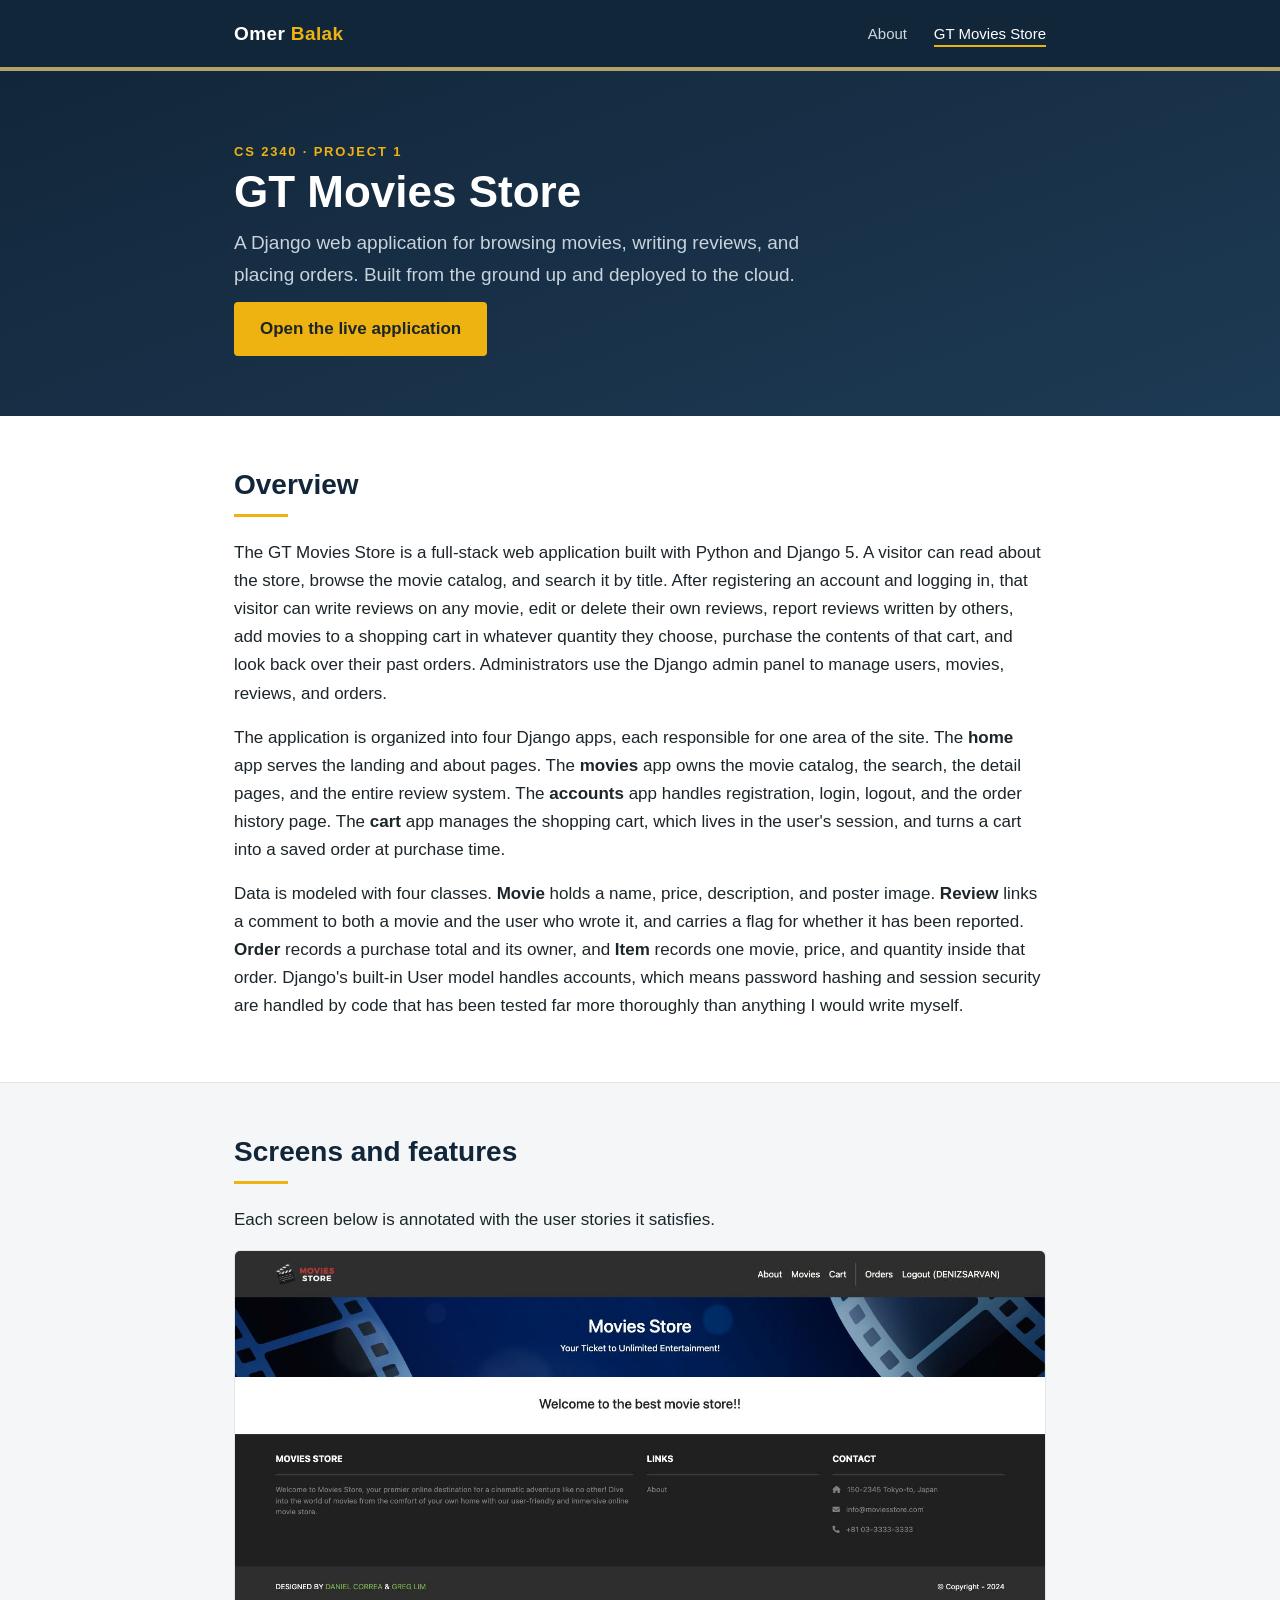
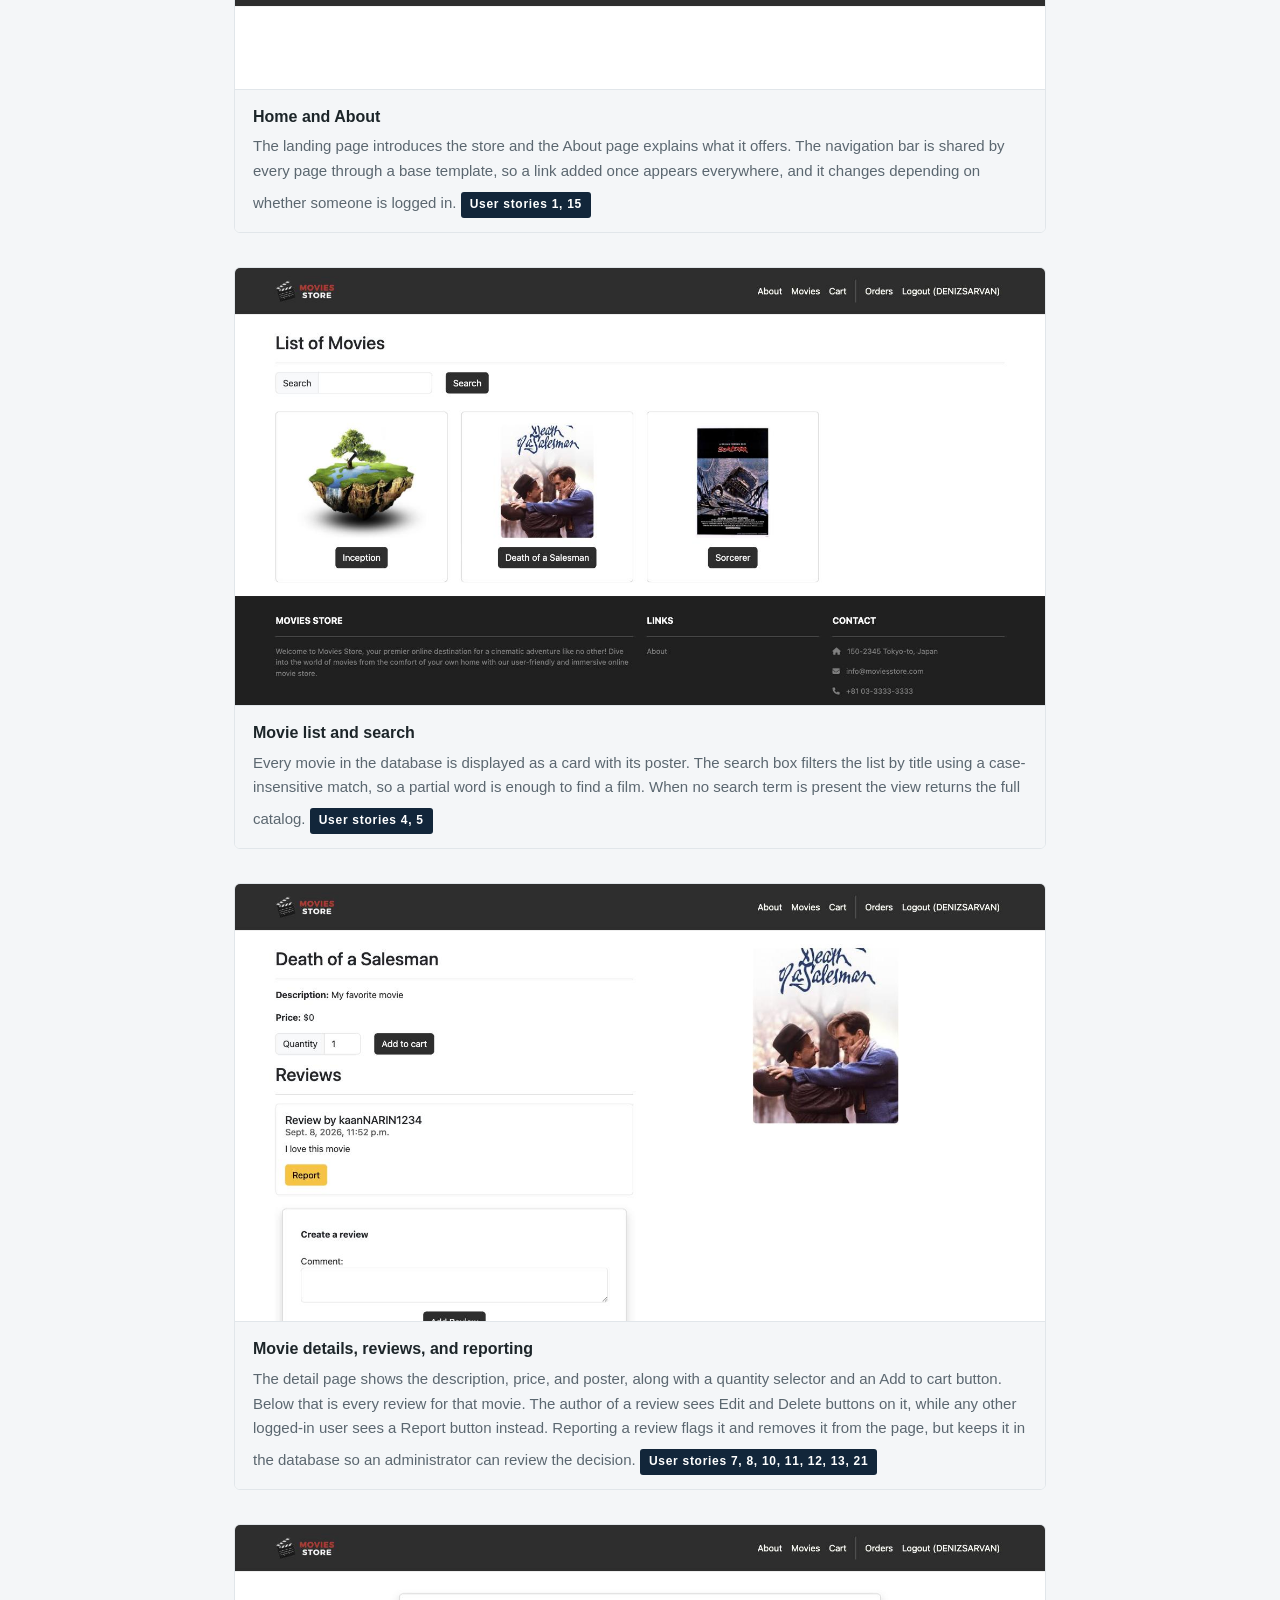
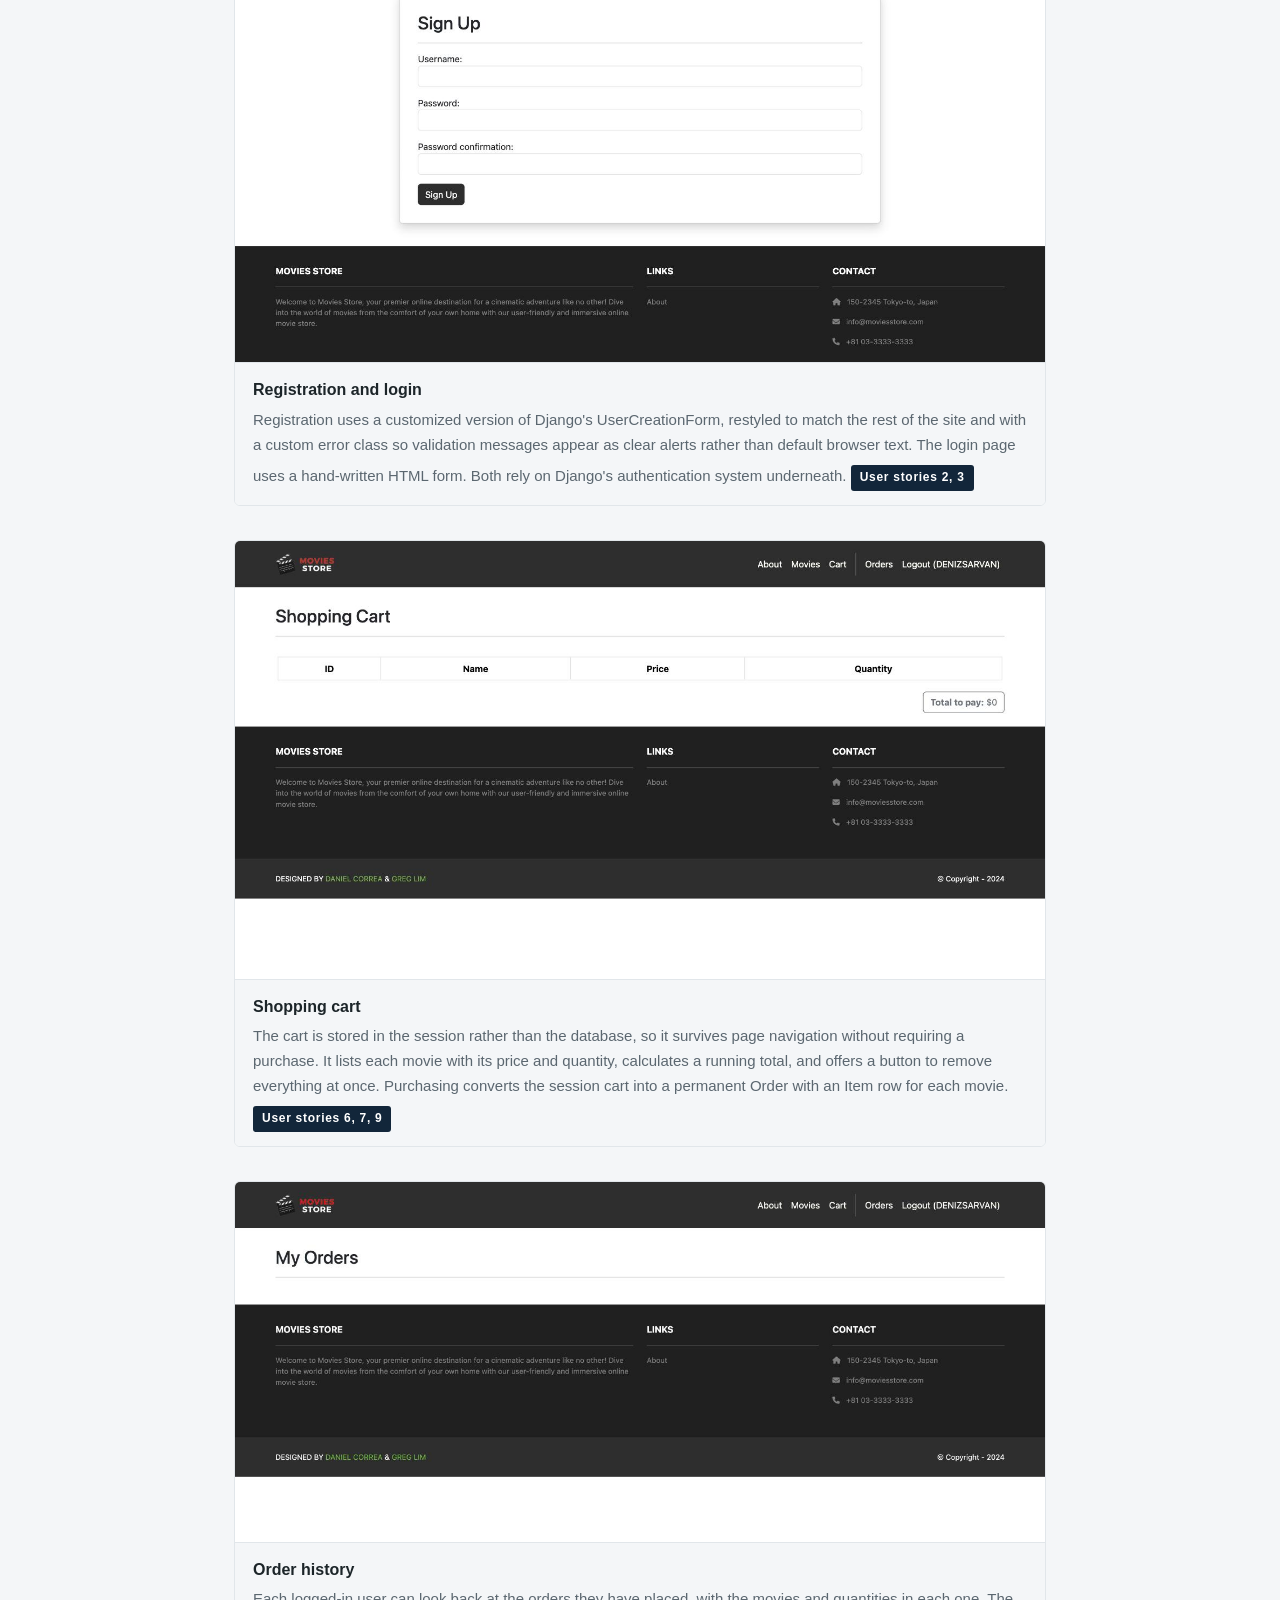
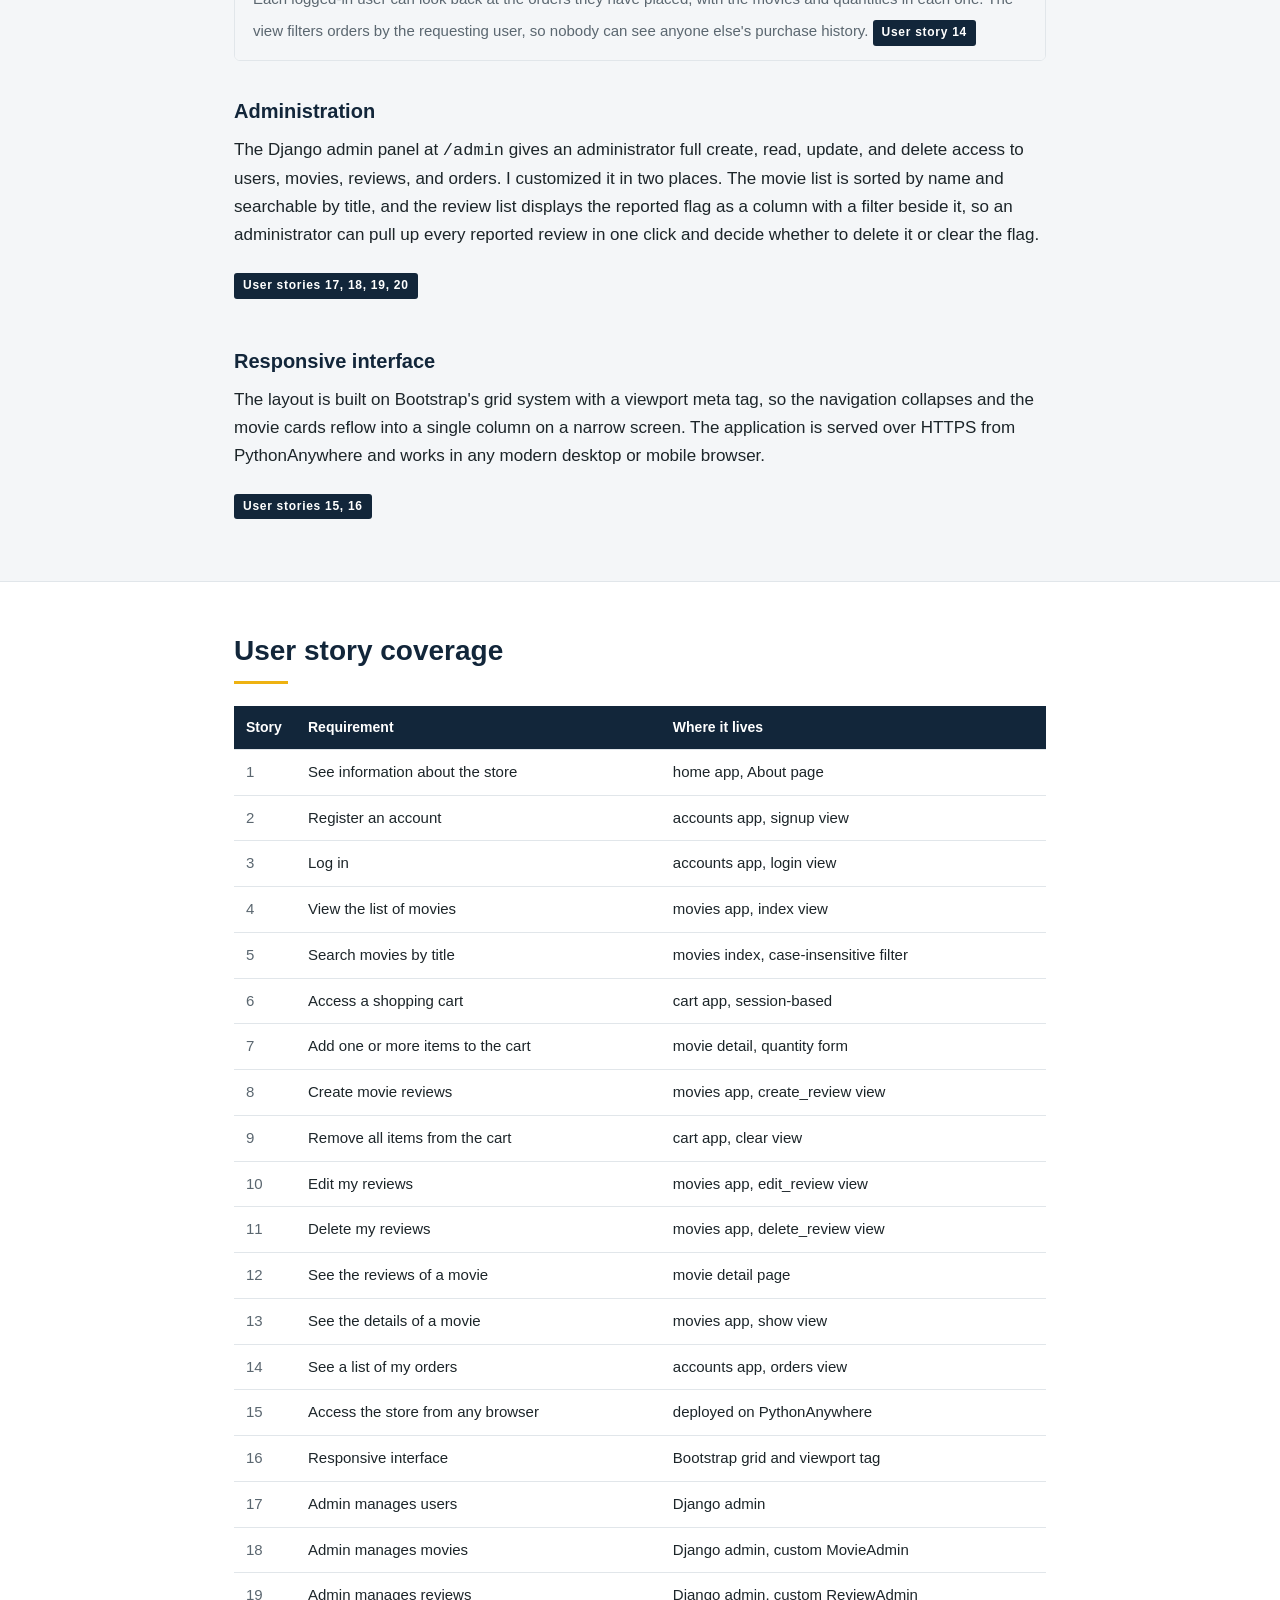
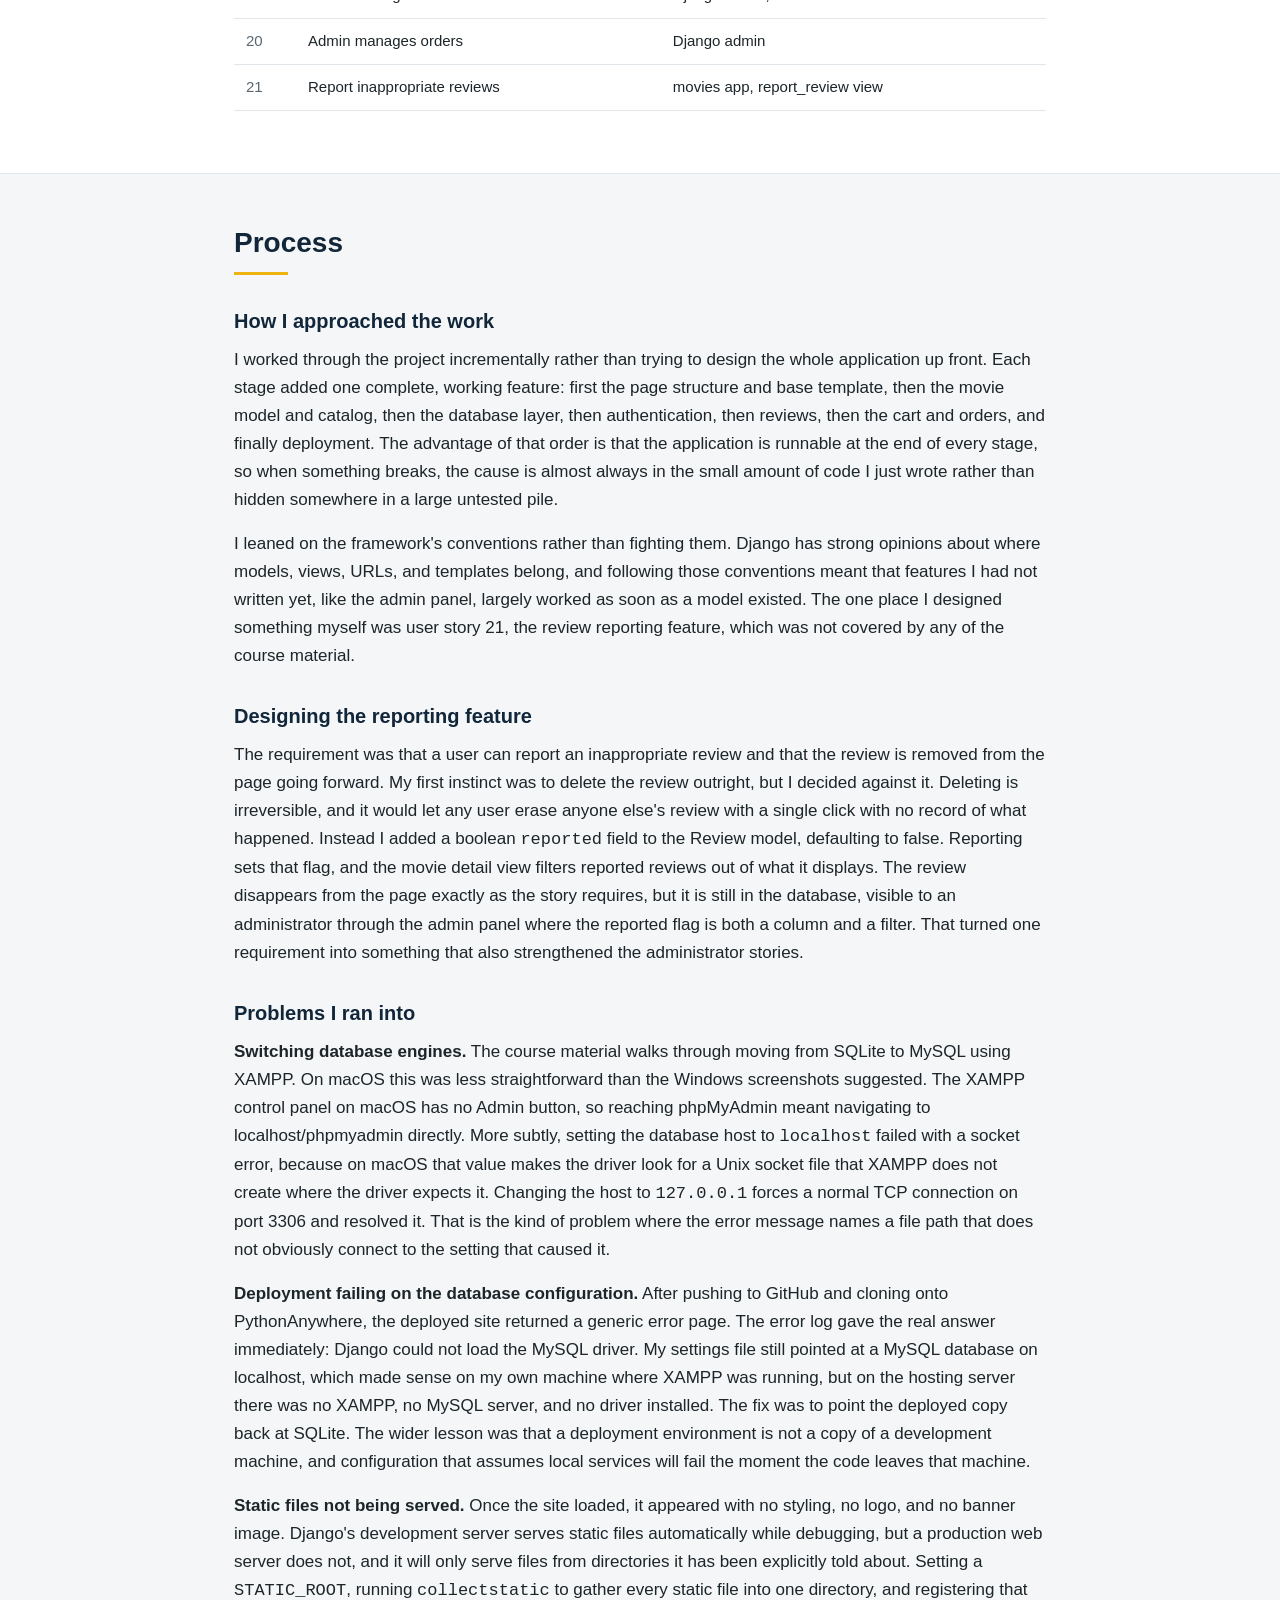
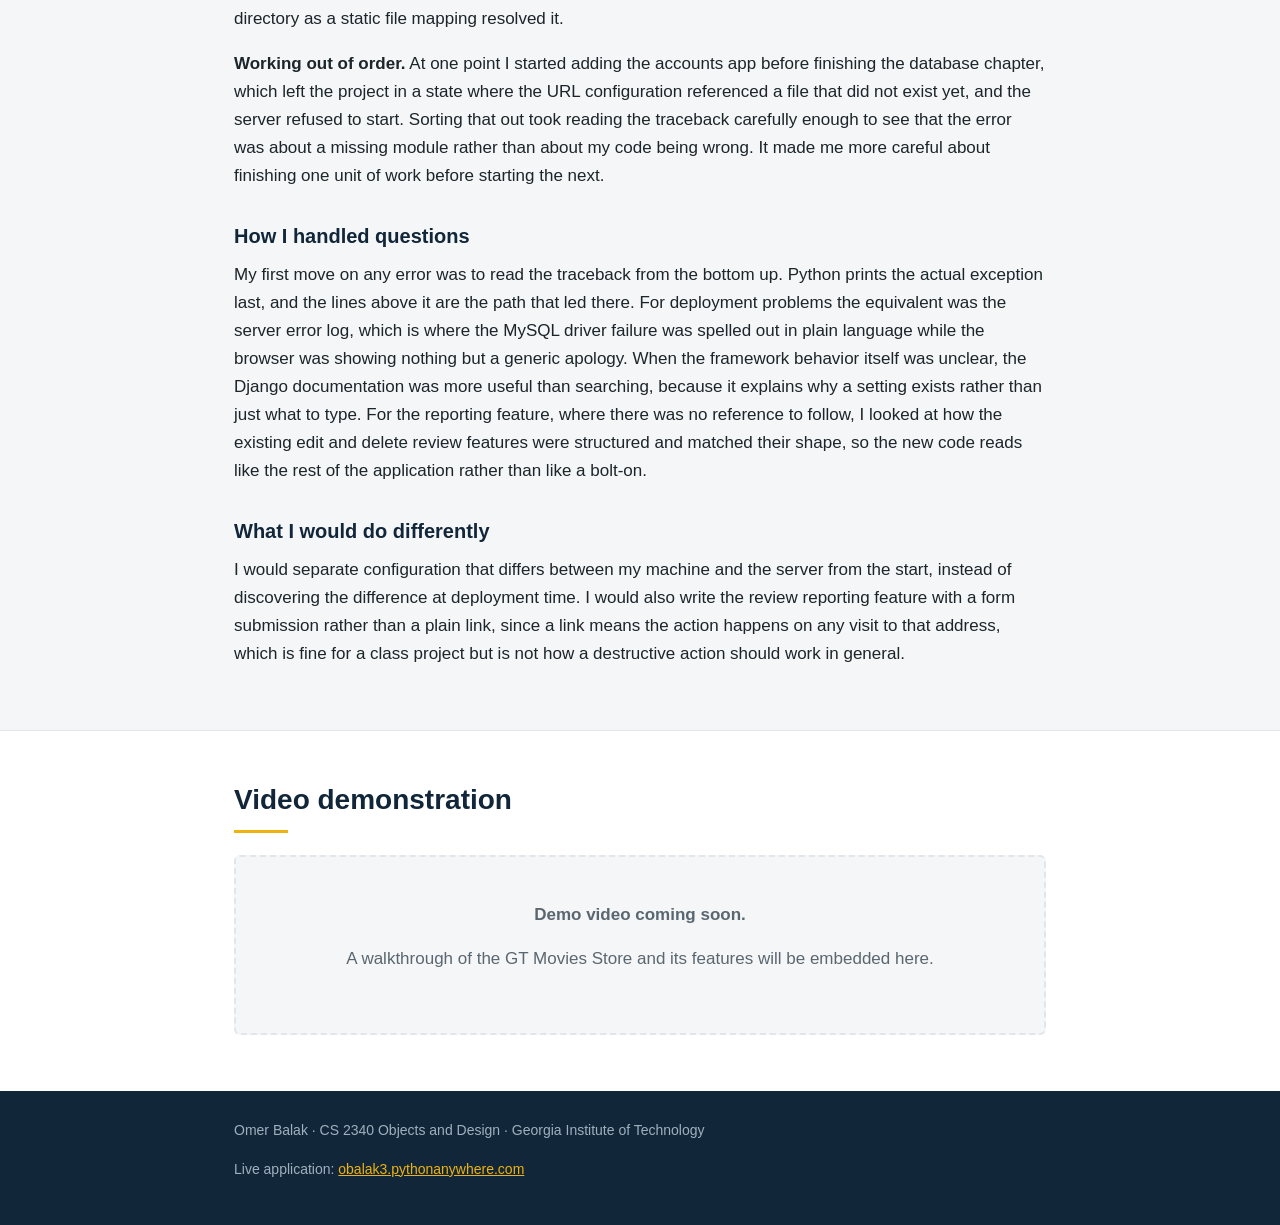
==== project.html @ b2852fb2 "Personal web portfolio for CS 2340 Project 1" ====
<!DOCTYPE html>
<html lang="en">
<head>
<meta charset="utf-8">
<meta name="viewport" content="width=device-width, initial-scale=1">
<title>GT Movies Store &middot; Omer Balak</title>
<link rel="stylesheet" href="style.css">
</head>
<body>

<div class="topbar">
  <div class="wrap">
    <a class="brand" href="index.html">Omer <span>Balak</span></a>
    <nav class="nav">
      <a href="index.html">About</a>
      <a class="active" href="project.html">GT Movies Store</a>
    </nav>
  </div>
</div>

<div class="hero">
  <div class="wrap">
    <p class="kicker">CS 2340 &middot; Project 1</p>
    <h1>GT Movies Store</h1>
    <p class="sub">A Django web application for browsing movies, writing reviews, and placing orders. Built from the ground up and deployed to the cloud.</p>
    <a class="btn" href="https://obalak3.pythonanywhere.com/" target="_blank" rel="noopener">Open the live application</a>
  </div>
</div>

<section>
  <div class="wrap">
    <h2>Overview</h2>
    <div class="rule"></div>
    <p>The GT Movies Store is a full-stack web application built with Python and Django 5. A visitor can read about the store, browse the movie catalog, and search it by title. After registering an account and logging in, that visitor can write reviews on any movie, edit or delete their own reviews, report reviews written by others, add movies to a shopping cart in whatever quantity they choose, purchase the contents of that cart, and look back over their past orders. Administrators use the Django admin panel to manage users, movies, reviews, and orders.</p>
    <p>The application is organized into four Django apps, each responsible for one area of the site. The <strong>home</strong> app serves the landing and about pages. The <strong>movies</strong> app owns the movie catalog, the search, the detail pages, and the entire review system. The <strong>accounts</strong> app handles registration, login, logout, and the order history page. The <strong>cart</strong> app manages the shopping cart, which lives in the user's session, and turns a cart into a saved order at purchase time.</p>
    <p>Data is modeled with four classes. <strong>Movie</strong> holds a name, price, description, and poster image. <strong>Review</strong> links a comment to both a movie and the user who wrote it, and carries a flag for whether it has been reported. <strong>Order</strong> records a purchase total and its owner, and <strong>Item</strong> records one movie, price, and quantity inside that order. Django's built-in User model handles accounts, which means password hashing and session security are handled by code that has been tested far more thoroughly than anything I would write myself.</p>
  </div>
</section>

<section class="alt">
  <div class="wrap">
    <h2>Screens and features</h2>
    <div class="rule"></div>
    <p>Each screen below is annotated with the user stories it satisfies.</p>

    <figure>
      <img src="img/01-home.jpg" alt="Home page of the GT Movies Store showing the navigation bar, banner, and welcome message">
      <figcaption>
        <strong>Home and About</strong>
        The landing page introduces the store and the About page explains what it offers. The navigation bar is shared by every page through a base template, so a link added once appears everywhere, and it changes depending on whether someone is logged in.
        <span class="stories">User stories 1, 15</span>
      </figcaption>
    </figure>

    <figure>
      <img src="img/02-movies-list.jpg" alt="Movie list page showing three movie posters in a grid with a search box above them">
      <figcaption>
        <strong>Movie list and search</strong>
        Every movie in the database is displayed as a card with its poster. The search box filters the list by title using a case-insensitive match, so a partial word is enough to find a film. When no search term is present the view returns the full catalog.
        <span class="stories">User stories 4, 5</span>
      </figcaption>
    </figure>

    <figure>
      <img src="img/03-movie-detail-review.jpg" alt="Movie detail page for Death of a Salesman showing description, price, add to cart form, and a review with a Report button">
      <figcaption>
        <strong>Movie details, reviews, and reporting</strong>
        The detail page shows the description, price, and poster, along with a quantity selector and an Add to cart button. Below that is every review for that movie. The author of a review sees Edit and Delete buttons on it, while any other logged-in user sees a Report button instead. Reporting a review flags it and removes it from the page, but keeps it in the database so an administrator can review the decision.
        <span class="stories">User stories 7, 8, 10, 11, 12, 13, 21</span>
      </figcaption>
    </figure>

    <figure>
      <img src="img/05-signup.jpg" alt="Sign up page with username, password, and password confirmation fields">
      <figcaption>
        <strong>Registration and login</strong>
        Registration uses a customized version of Django's UserCreationForm, restyled to match the rest of the site and with a custom error class so validation messages appear as clear alerts rather than default browser text. The login page uses a hand-written HTML form. Both rely on Django's authentication system underneath.
        <span class="stories">User stories 2, 3</span>
      </figcaption>
    </figure>

    <figure>
      <img src="img/04-cart.jpg" alt="Shopping cart page with a table of items and a running total">
      <figcaption>
        <strong>Shopping cart</strong>
        The cart is stored in the session rather than the database, so it survives page navigation without requiring a purchase. It lists each movie with its price and quantity, calculates a running total, and offers a button to remove everything at once. Purchasing converts the session cart into a permanent Order with an Item row for each movie.
        <span class="stories">User stories 6, 7, 9</span>
      </figcaption>
    </figure>

    <figure>
      <img src="img/06-orders.jpg" alt="My Orders page listing past purchases for the logged-in user">
      <figcaption>
        <strong>Order history</strong>
        Each logged-in user can look back at the orders they have placed, with the movies and quantities in each one. The view filters orders by the requesting user, so nobody can see anyone else's purchase history.
        <span class="stories">User story 14</span>
      </figcaption>
    </figure>

    <h3>Administration</h3>
    <p>The Django admin panel at <code>/admin</code> gives an administrator full create, read, update, and delete access to users, movies, reviews, and orders. I customized it in two places. The movie list is sorted by name and searchable by title, and the review list displays the reported flag as a column with a filter beside it, so an administrator can pull up every reported review in one click and decide whether to delete it or clear the flag.</p>
    <p class="stories">User stories 17, 18, 19, 20</p>

    <h3>Responsive interface</h3>
    <p>The layout is built on Bootstrap's grid system with a viewport meta tag, so the navigation collapses and the movie cards reflow into a single column on a narrow screen. The application is served over HTTPS from PythonAnywhere and works in any modern desktop or mobile browser.</p>
    <p class="stories">User stories 15, 16</p>
  </div>
</section>

<section>
  <div class="wrap">
    <h2>User story coverage</h2>
    <div class="rule"></div>
    <table>
      <tr><th class="num">Story</th><th>Requirement</th><th>Where it lives</th></tr>
      <tr><td class="num">1</td><td>See information about the store</td><td>home app, About page</td></tr>
      <tr><td class="num">2</td><td>Register an account</td><td>accounts app, signup view</td></tr>
      <tr><td class="num">3</td><td>Log in</td><td>accounts app, login view</td></tr>
      <tr><td class="num">4</td><td>View the list of movies</td><td>movies app, index view</td></tr>
      <tr><td class="num">5</td><td>Search movies by title</td><td>movies index, case-insensitive filter</td></tr>
      <tr><td class="num">6</td><td>Access a shopping cart</td><td>cart app, session-based</td></tr>
      <tr><td class="num">7</td><td>Add one or more items to the cart</td><td>movie detail, quantity form</td></tr>
      <tr><td class="num">8</td><td>Create movie reviews</td><td>movies app, create_review view</td></tr>
      <tr><td class="num">9</td><td>Remove all items from the cart</td><td>cart app, clear view</td></tr>
      <tr><td class="num">10</td><td>Edit my reviews</td><td>movies app, edit_review view</td></tr>
      <tr><td class="num">11</td><td>Delete my reviews</td><td>movies app, delete_review view</td></tr>
      <tr><td class="num">12</td><td>See the reviews of a movie</td><td>movie detail page</td></tr>
      <tr><td class="num">13</td><td>See the details of a movie</td><td>movies app, show view</td></tr>
      <tr><td class="num">14</td><td>See a list of my orders</td><td>accounts app, orders view</td></tr>
      <tr><td class="num">15</td><td>Access the store from any browser</td><td>deployed on PythonAnywhere</td></tr>
      <tr><td class="num">16</td><td>Responsive interface</td><td>Bootstrap grid and viewport tag</td></tr>
      <tr><td class="num">17</td><td>Admin manages users</td><td>Django admin</td></tr>
      <tr><td class="num">18</td><td>Admin manages movies</td><td>Django admin, custom MovieAdmin</td></tr>
      <tr><td class="num">19</td><td>Admin manages reviews</td><td>Django admin, custom ReviewAdmin</td></tr>
      <tr><td class="num">20</td><td>Admin manages orders</td><td>Django admin</td></tr>
      <tr><td class="num">21</td><td>Report inappropriate reviews</td><td>movies app, report_review view</td></tr>
    </table>
  </div>
</section>

<section class="alt">
  <div class="wrap">
    <h2>Process</h2>
    <div class="rule"></div>

    <h3>How I approached the work</h3>
    <p>I worked through the project incrementally rather than trying to design the whole application up front. Each stage added one complete, working feature: first the page structure and base template, then the movie model and catalog, then the database layer, then authentication, then reviews, then the cart and orders, and finally deployment. The advantage of that order is that the application is runnable at the end of every stage, so when something breaks, the cause is almost always in the small amount of code I just wrote rather than hidden somewhere in a large untested pile.</p>
    <p>I leaned on the framework's conventions rather than fighting them. Django has strong opinions about where models, views, URLs, and templates belong, and following those conventions meant that features I had not written yet, like the admin panel, largely worked as soon as a model existed. The one place I designed something myself was user story 21, the review reporting feature, which was not covered by any of the course material.</p>

    <h3>Designing the reporting feature</h3>
    <p>The requirement was that a user can report an inappropriate review and that the review is removed from the page going forward. My first instinct was to delete the review outright, but I decided against it. Deleting is irreversible, and it would let any user erase anyone else's review with a single click with no record of what happened. Instead I added a boolean <code>reported</code> field to the Review model, defaulting to false. Reporting sets that flag, and the movie detail view filters reported reviews out of what it displays. The review disappears from the page exactly as the story requires, but it is still in the database, visible to an administrator through the admin panel where the reported flag is both a column and a filter. That turned one requirement into something that also strengthened the administrator stories.</p>

    <h3>Problems I ran into</h3>
    <p><strong>Switching database engines.</strong> The course material walks through moving from SQLite to MySQL using XAMPP. On macOS this was less straightforward than the Windows screenshots suggested. The XAMPP control panel on macOS has no Admin button, so reaching phpMyAdmin meant navigating to localhost/phpmyadmin directly. More subtly, setting the database host to <code>localhost</code> failed with a socket error, because on macOS that value makes the driver look for a Unix socket file that XAMPP does not create where the driver expects it. Changing the host to <code>127.0.0.1</code> forces a normal TCP connection on port 3306 and resolved it. That is the kind of problem where the error message names a file path that does not obviously connect to the setting that caused it.</p>
    <p><strong>Deployment failing on the database configuration.</strong> After pushing to GitHub and cloning onto PythonAnywhere, the deployed site returned a generic error page. The error log gave the real answer immediately: Django could not load the MySQL driver. My settings file still pointed at a MySQL database on localhost, which made sense on my own machine where XAMPP was running, but on the hosting server there was no XAMPP, no MySQL server, and no driver installed. The fix was to point the deployed copy back at SQLite. The wider lesson was that a deployment environment is not a copy of a development machine, and configuration that assumes local services will fail the moment the code leaves that machine.</p>
    <p><strong>Static files not being served.</strong> Once the site loaded, it appeared with no styling, no logo, and no banner image. Django's development server serves static files automatically while debugging, but a production web server does not, and it will only serve files from directories it has been explicitly told about. Setting a <code>STATIC_ROOT</code>, running <code>collectstatic</code> to gather every static file into one directory, and registering that directory as a static file mapping resolved it.</p>
    <p><strong>Working out of order.</strong> At one point I started adding the accounts app before finishing the database chapter, which left the project in a state where the URL configuration referenced a file that did not exist yet, and the server refused to start. Sorting that out took reading the traceback carefully enough to see that the error was about a missing module rather than about my code being wrong. It made me more careful about finishing one unit of work before starting the next.</p>

    <h3>How I handled questions</h3>
    <p>My first move on any error was to read the traceback from the bottom up. Python prints the actual exception last, and the lines above it are the path that led there. For deployment problems the equivalent was the server error log, which is where the MySQL driver failure was spelled out in plain language while the browser was showing nothing but a generic apology. When the framework behavior itself was unclear, the Django documentation was more useful than searching, because it explains why a setting exists rather than just what to type. For the reporting feature, where there was no reference to follow, I looked at how the existing edit and delete review features were structured and matched their shape, so the new code reads like the rest of the application rather than like a bolt-on.</p>

    <h3>What I would do differently</h3>
    <p>I would separate configuration that differs between my machine and the server from the start, instead of discovering the difference at deployment time. I would also write the review reporting feature with a form submission rather than a plain link, since a link means the action happens on any visit to that address, which is fine for a class project but is not how a destructive action should work in general.</p>
  </div>
</section>

<section>
  <div class="wrap">
    <h2>Video demonstration</h2>
    <div class="rule"></div>
    <div class="video-box">
      <p><strong>Demo video coming soon.</strong></p>
      <p>A walkthrough of the GT Movies Store and its features will be embedded here.</p>
    </div>
  </div>
</section>

<footer>
  <div class="wrap">
    <p>Omer Balak &middot; CS 2340 Objects and Design &middot; Georgia Institute of Technology</p>
    <p>Live application: <a href="https://obalak3.pythonanywhere.com/" target="_blank" rel="noopener">obalak3.pythonanywhere.com</a></p>
  </div>
</footer>

</body>
</html>
---- style.css ----
:root {
  --navy: #12263a;
  --gold: #b3a369;
  --tech-gold: #eeb211;
  --ink: #1c2529;
  --muted: #5b6770;
  --paper: #ffffff;
  --wash: #f4f6f8;
  --line: #e1e6ea;
}

* { box-sizing: border-box; }

body {
  margin: 0;
  font-family: "Helvetica Neue", Helvetica, Arial, sans-serif;
  color: var(--ink);
  background: var(--paper);
  line-height: 1.65;
  font-size: 17px;
}

a { color: #0b5c8a; }

.wrap {
  max-width: 860px;
  margin: 0 auto;
  padding: 0 24px;
}

/* Header and nav */
.topbar {
  background: var(--navy);
  border-bottom: 4px solid var(--gold);
}

.topbar .wrap {
  display: flex;
  align-items: center;
  justify-content: space-between;
  flex-wrap: wrap;
  gap: 10px;
  padding-top: 18px;
  padding-bottom: 18px;
}

.brand {
  color: #fff;
  font-weight: 700;
  font-size: 19px;
  letter-spacing: 0.02em;
  text-decoration: none;
}

.brand span { color: var(--tech-gold); }

.nav a {
  color: #cfd8de;
  text-decoration: none;
  margin-left: 22px;
  font-size: 15px;
}

.nav a:hover { color: #fff; }
.nav a.active { color: #fff; border-bottom: 2px solid var(--tech-gold); padding-bottom: 3px; }

/* Hero */
.hero {
  background: linear-gradient(160deg, #12263a 0%, #1d3a54 100%);
  color: #fff;
  padding: 70px 0 60px;
}

.hero h1 {
  margin: 0 0 10px;
  font-size: 44px;
  line-height: 1.15;
  font-weight: 700;
}

.hero p.kicker {
  margin: 0 0 4px;
  color: var(--tech-gold);
  text-transform: uppercase;
  letter-spacing: 0.14em;
  font-size: 13px;
  font-weight: 700;
}

.hero p.sub {
  margin: 0;
  color: #c8d3db;
  font-size: 19px;
  max-width: 620px;
}

/* Sections */
section { padding: 46px 0; }
section.alt { background: var(--wash); border-top: 1px solid var(--line); border-bottom: 1px solid var(--line); }

h2 {
  font-size: 28px;
  margin: 0 0 6px;
  color: var(--navy);
}

h2 + .rule {
  width: 54px;
  height: 3px;
  background: var(--tech-gold);
  margin-bottom: 22px;
}

h3 {
  font-size: 20px;
  margin: 30px 0 8px;
  color: var(--navy);
}

p { margin: 0 0 16px; }

ul, ol { margin: 0 0 16px; padding-left: 22px; }
li { margin-bottom: 7px; }

.muted { color: var(--muted); font-size: 15px; }

/* Buttons */
.btn {
  display: inline-block;
  background: var(--tech-gold);
  color: #1c2529;
  font-weight: 700;
  text-decoration: none;
  padding: 13px 26px;
  border-radius: 4px;
  margin-top: 12px;
}

.btn:hover { background: #d69f0f; }

.btn.ghost {
  background: transparent;
  color: #fff;
  border: 2px solid var(--tech-gold);
}

.btn.ghost:hover { background: rgba(238, 178, 17, 0.15); }

/* Cards */
.cards {
  display: grid;
  grid-template-columns: repeat(auto-fit, minmax(230px, 1fr));
  gap: 18px;
  margin-top: 8px;
}

.card {
  background: #fff;
  border: 1px solid var(--line);
  border-radius: 6px;
  padding: 20px;
}

.card h4 {
  margin: 0 0 6px;
  font-size: 16px;
  color: var(--navy);
}

.card p { margin: 0; font-size: 15px; color: var(--muted); }

/* Screens */
figure {
  margin: 0 0 34px;
  border: 1px solid var(--line);
  border-radius: 6px;
  overflow: hidden;
  background: #fff;
}

figure img { display: block; width: 100%; height: auto; }

figcaption {
  padding: 14px 18px;
  border-top: 1px solid var(--line);
  font-size: 15px;
  color: var(--muted);
  background: var(--wash);
}

figcaption strong { color: var(--ink); display: block; margin-bottom: 4px; font-size: 16px; }

.stories {
  display: inline-block;
  background: var(--navy);
  color: #fff;
  font-size: 12px;
  font-weight: 700;
  letter-spacing: 0.06em;
  padding: 3px 9px;
  border-radius: 3px;
  margin-top: 8px;
}

/* Table */
table {
  width: 100%;
  border-collapse: collapse;
  font-size: 15px;
  margin-bottom: 16px;
}

th, td {
  text-align: left;
  padding: 10px 12px;
  border-bottom: 1px solid var(--line);
  vertical-align: top;
}

th { background: var(--navy); color: #fff; font-size: 14px; }

td.num { width: 62px; color: var(--muted); }

/* Video placeholder */
.video-box {
  border: 2px dashed var(--line);
  border-radius: 6px;
  padding: 44px 24px;
  text-align: center;
  color: var(--muted);
  background: var(--wash);
}

/* Footer */
footer {
  background: var(--navy);
  color: #9fb0bd;
  padding: 28px 0;
  font-size: 14px;
  margin-top: 10px;
}

footer a { color: var(--tech-gold); }

@media (max-width: 600px) {
  .hero h1 { font-size: 32px; }
  .nav a { margin-left: 14px; font-size: 14px; }
  body { font-size: 16px; }
}
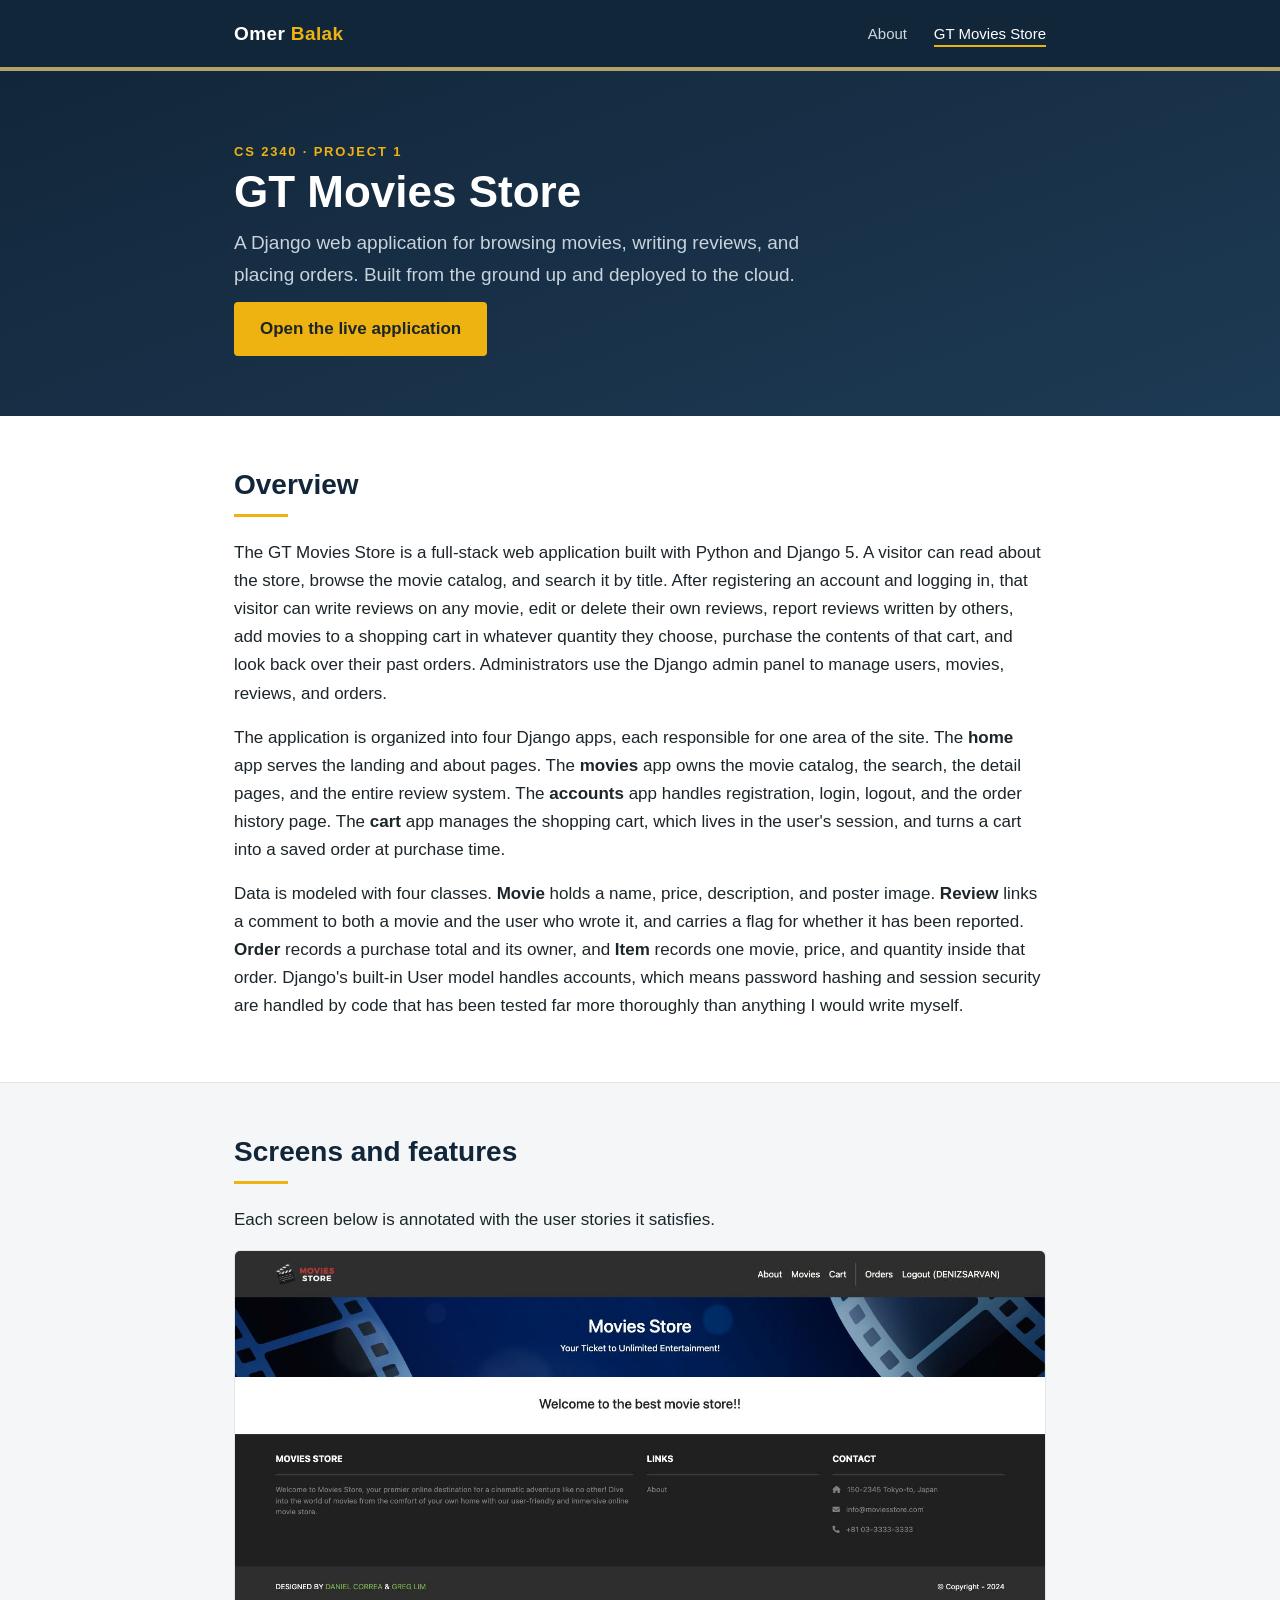
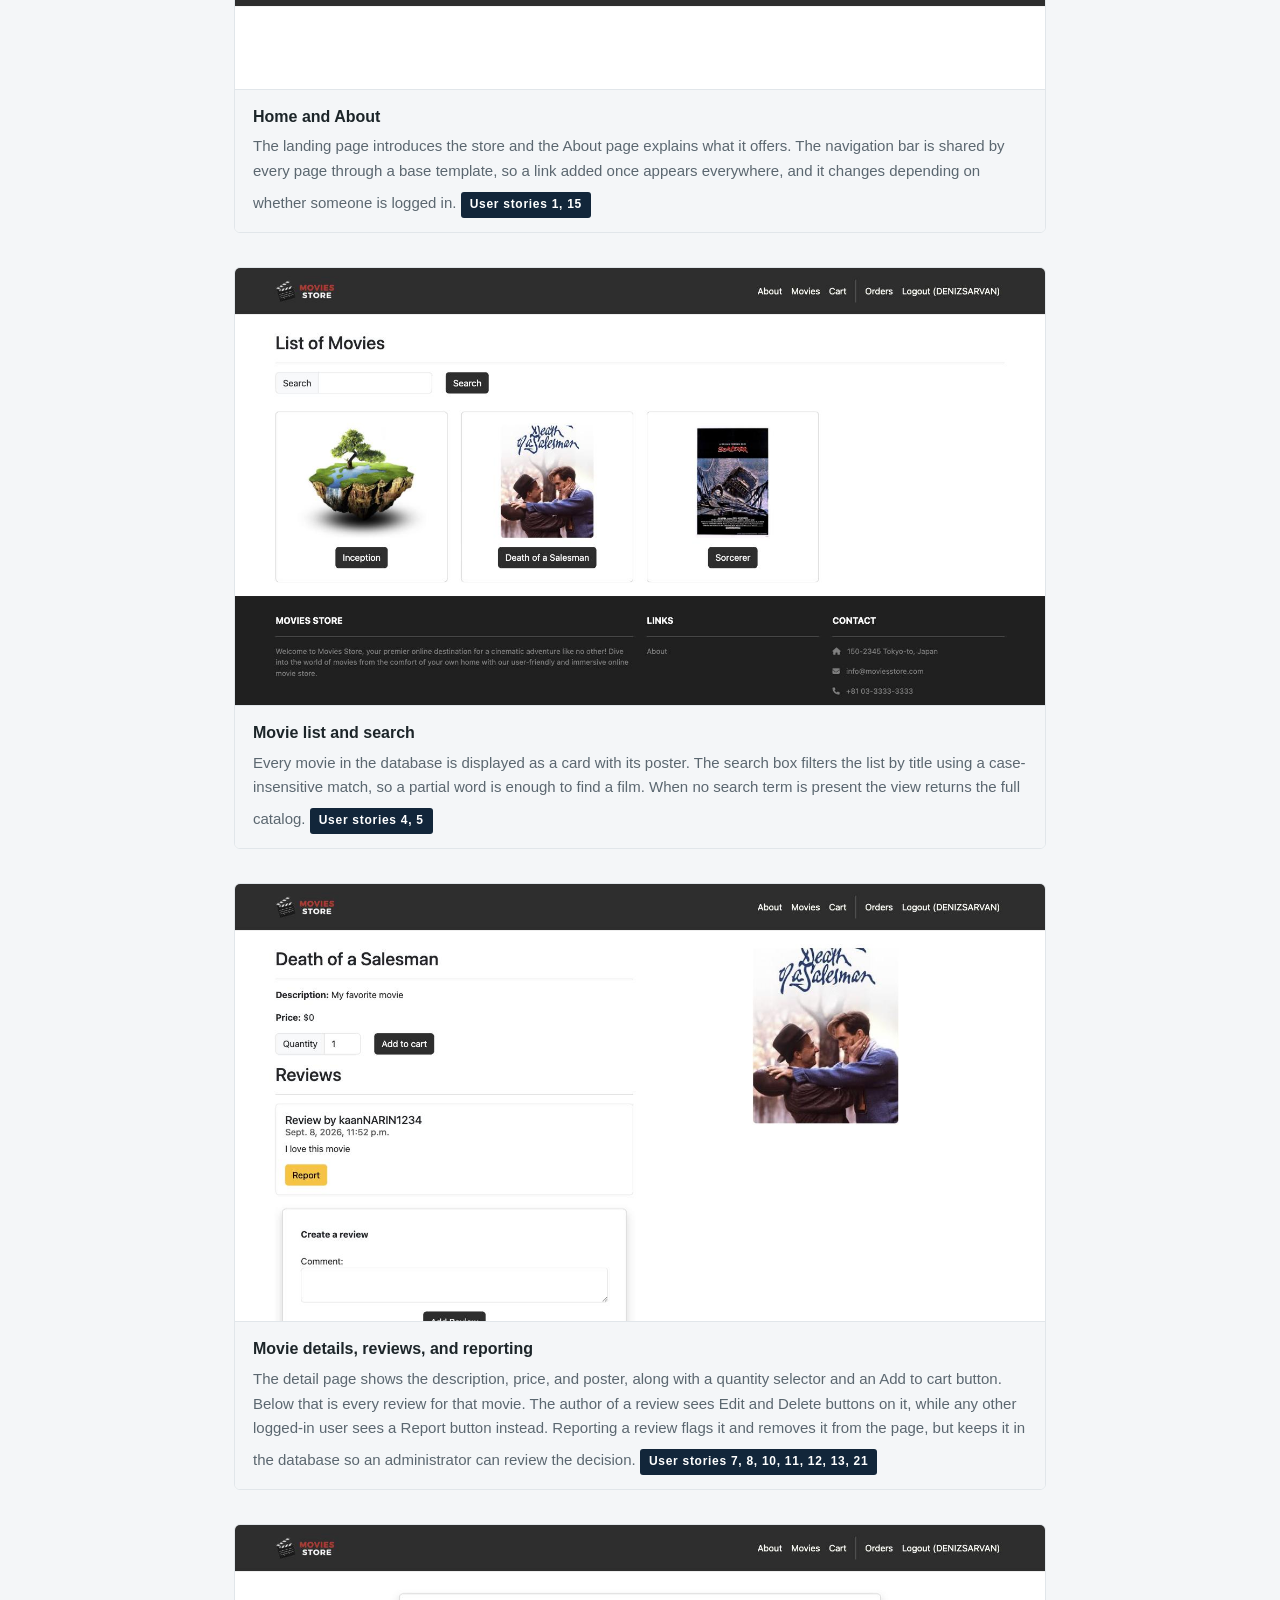
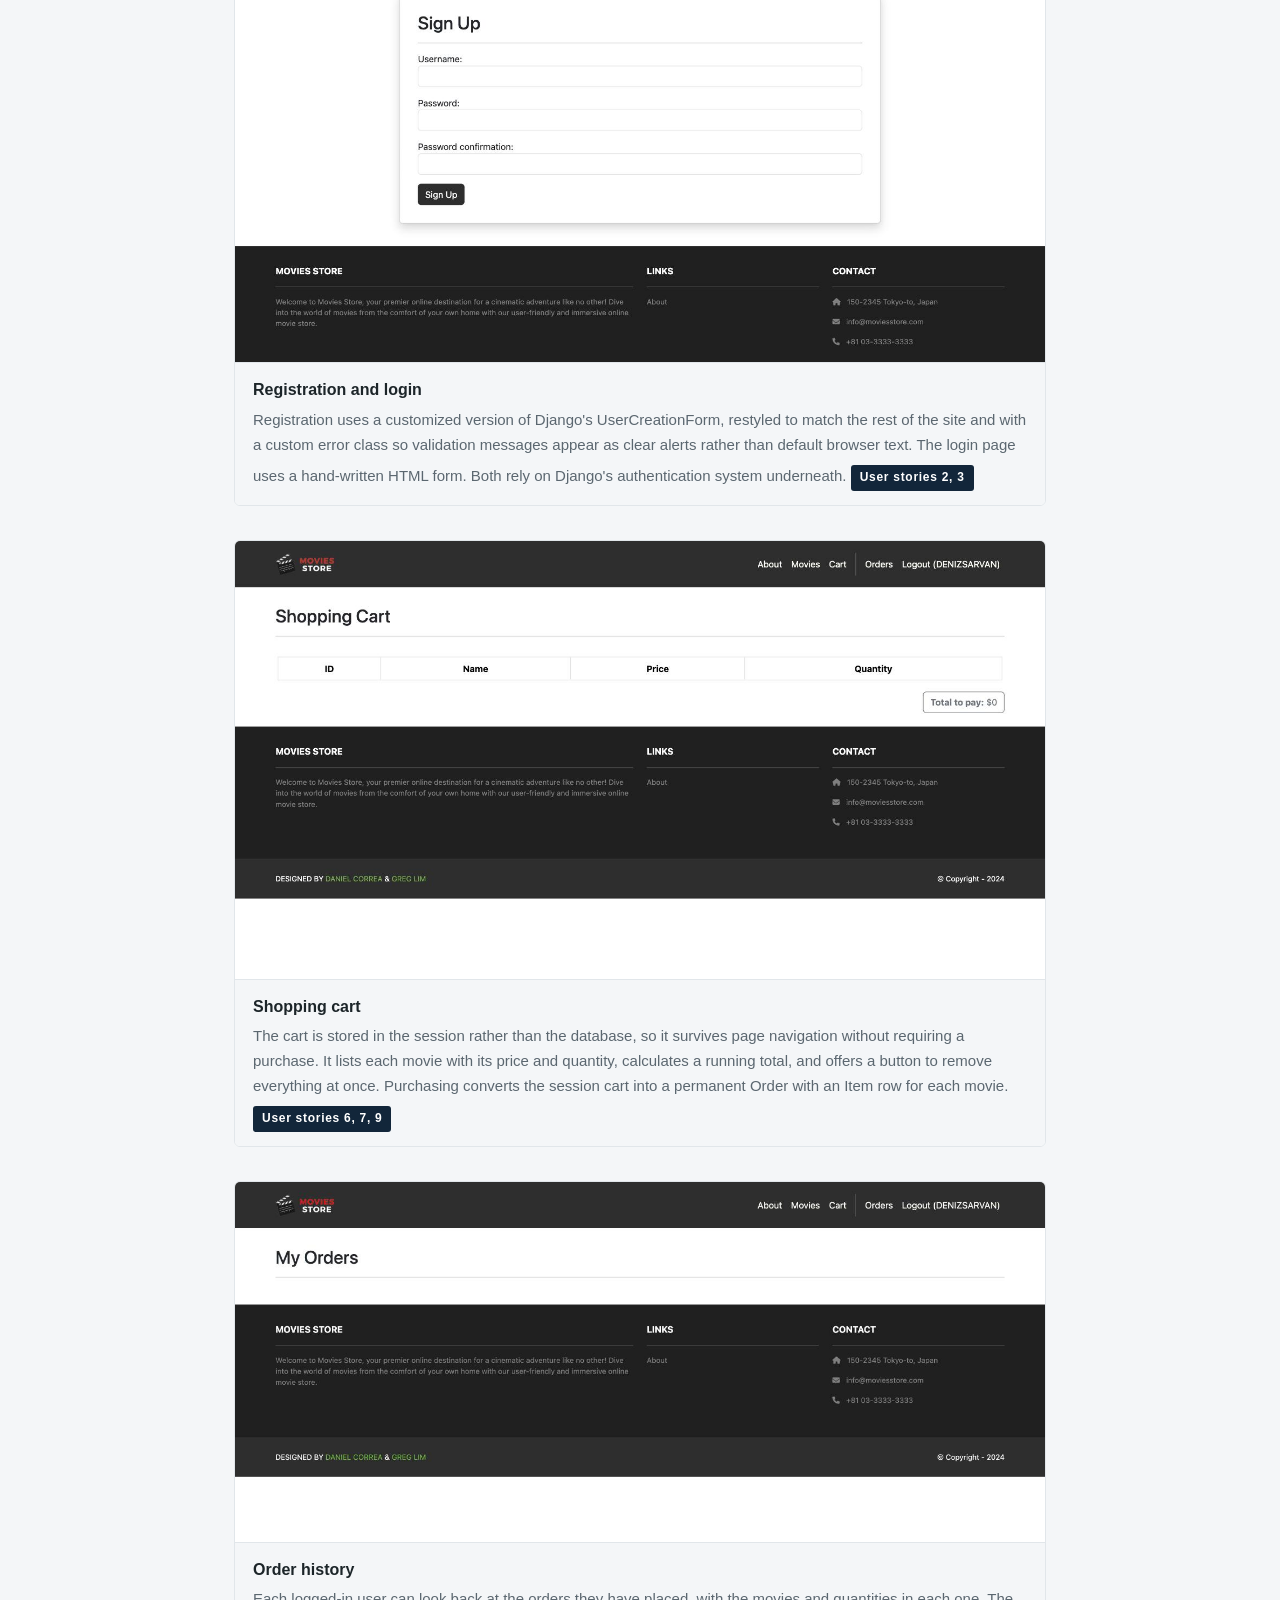
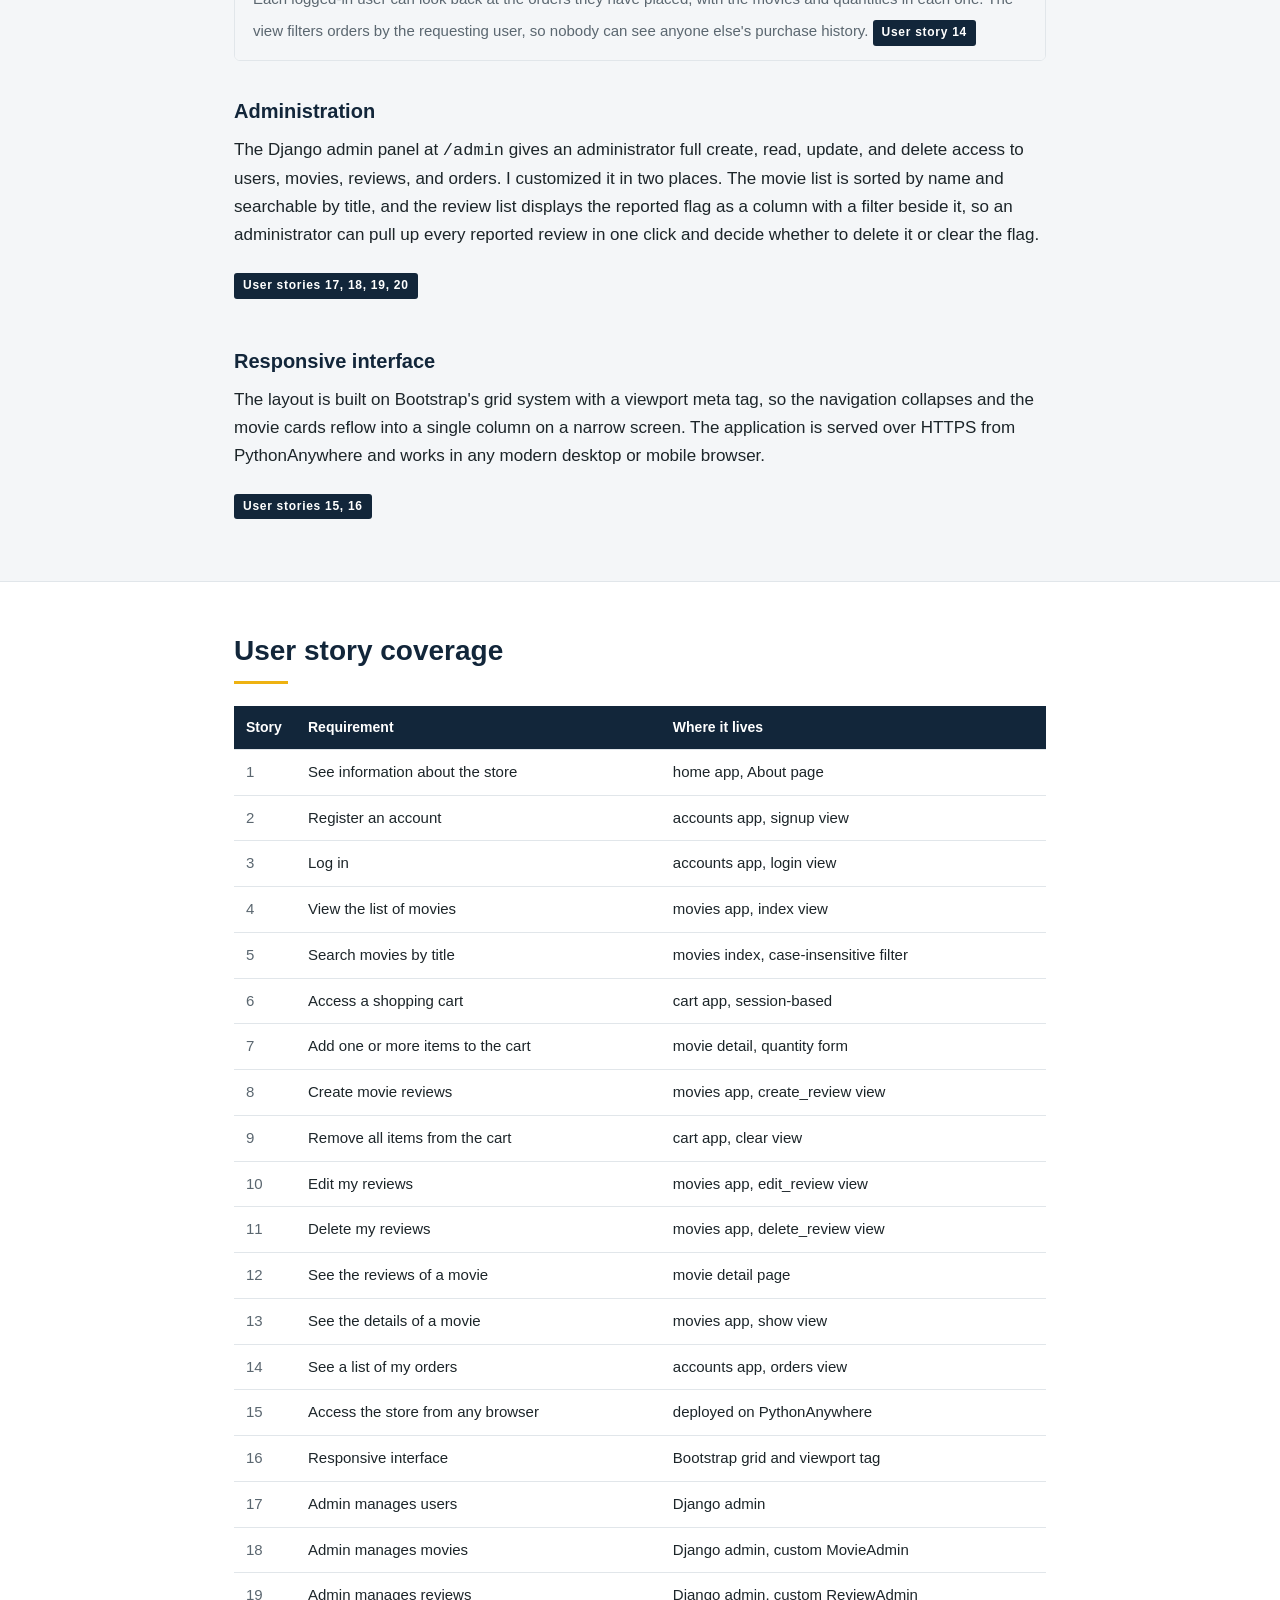
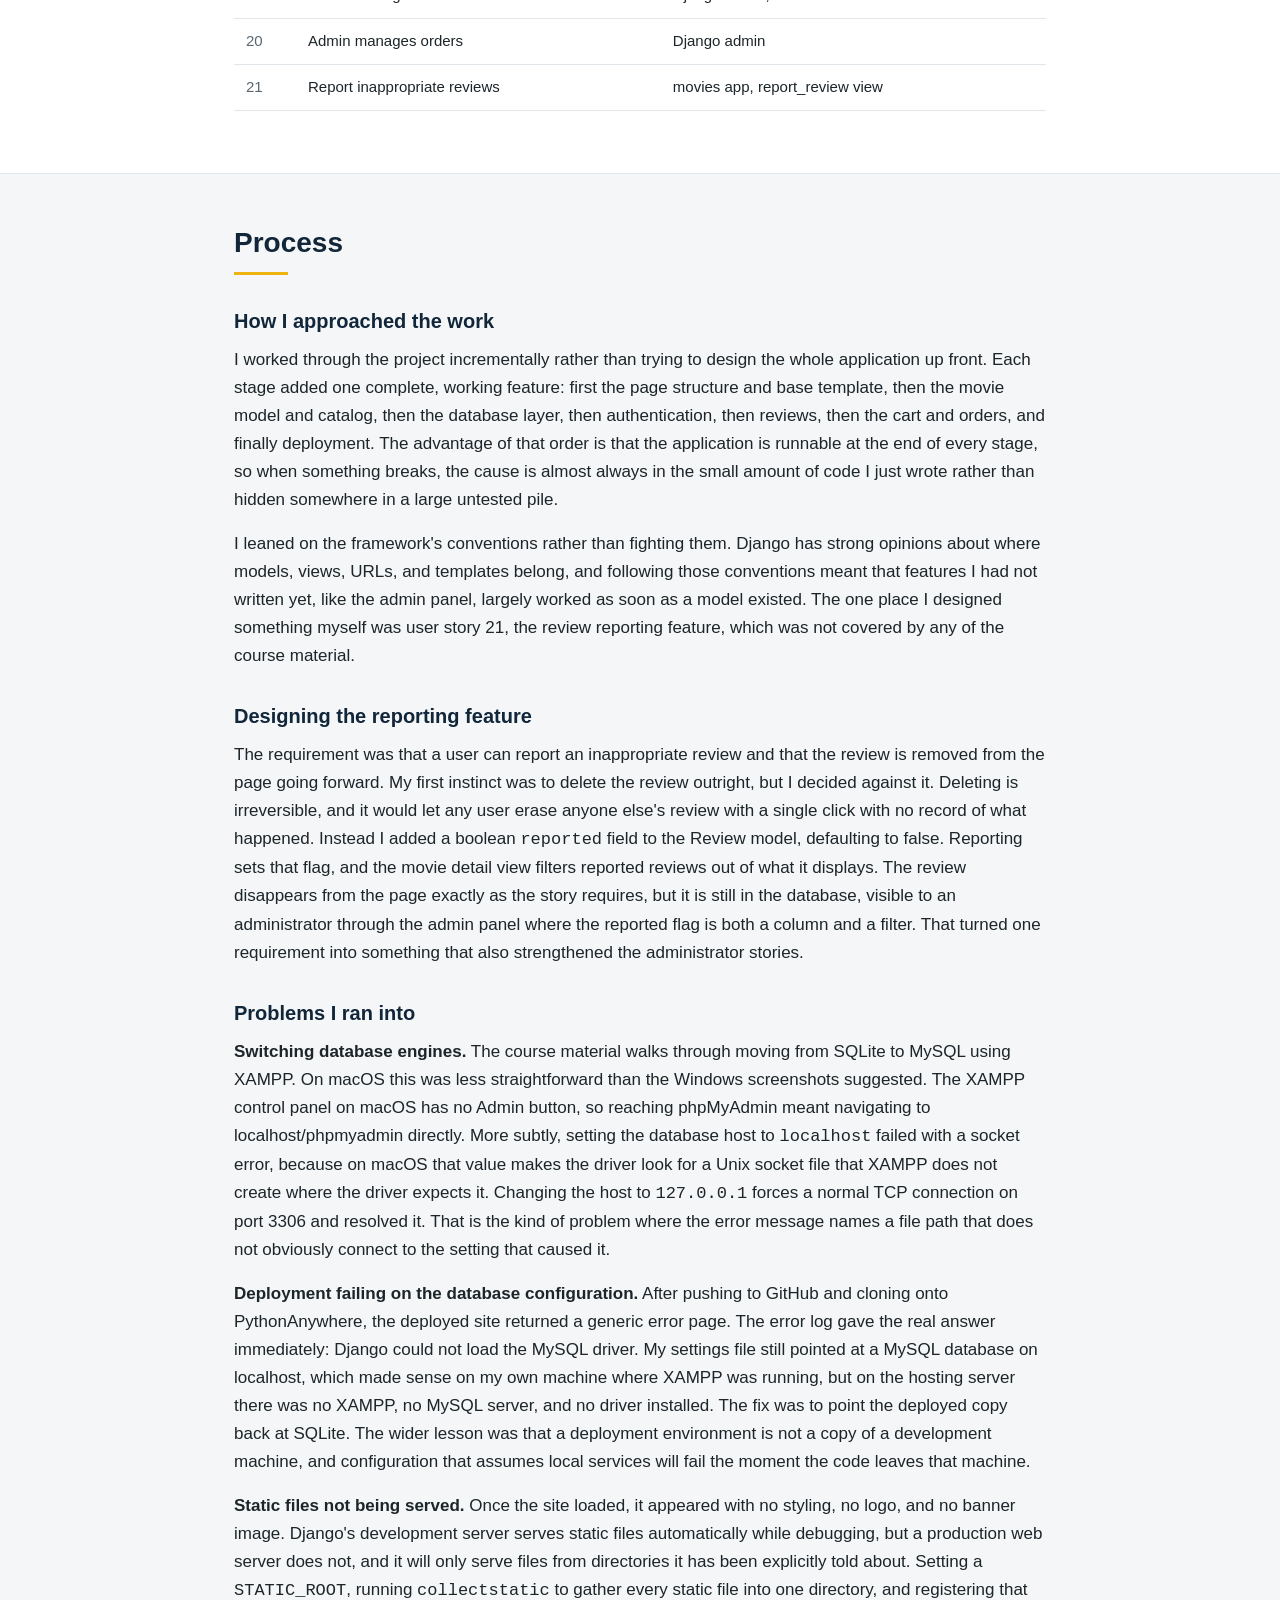
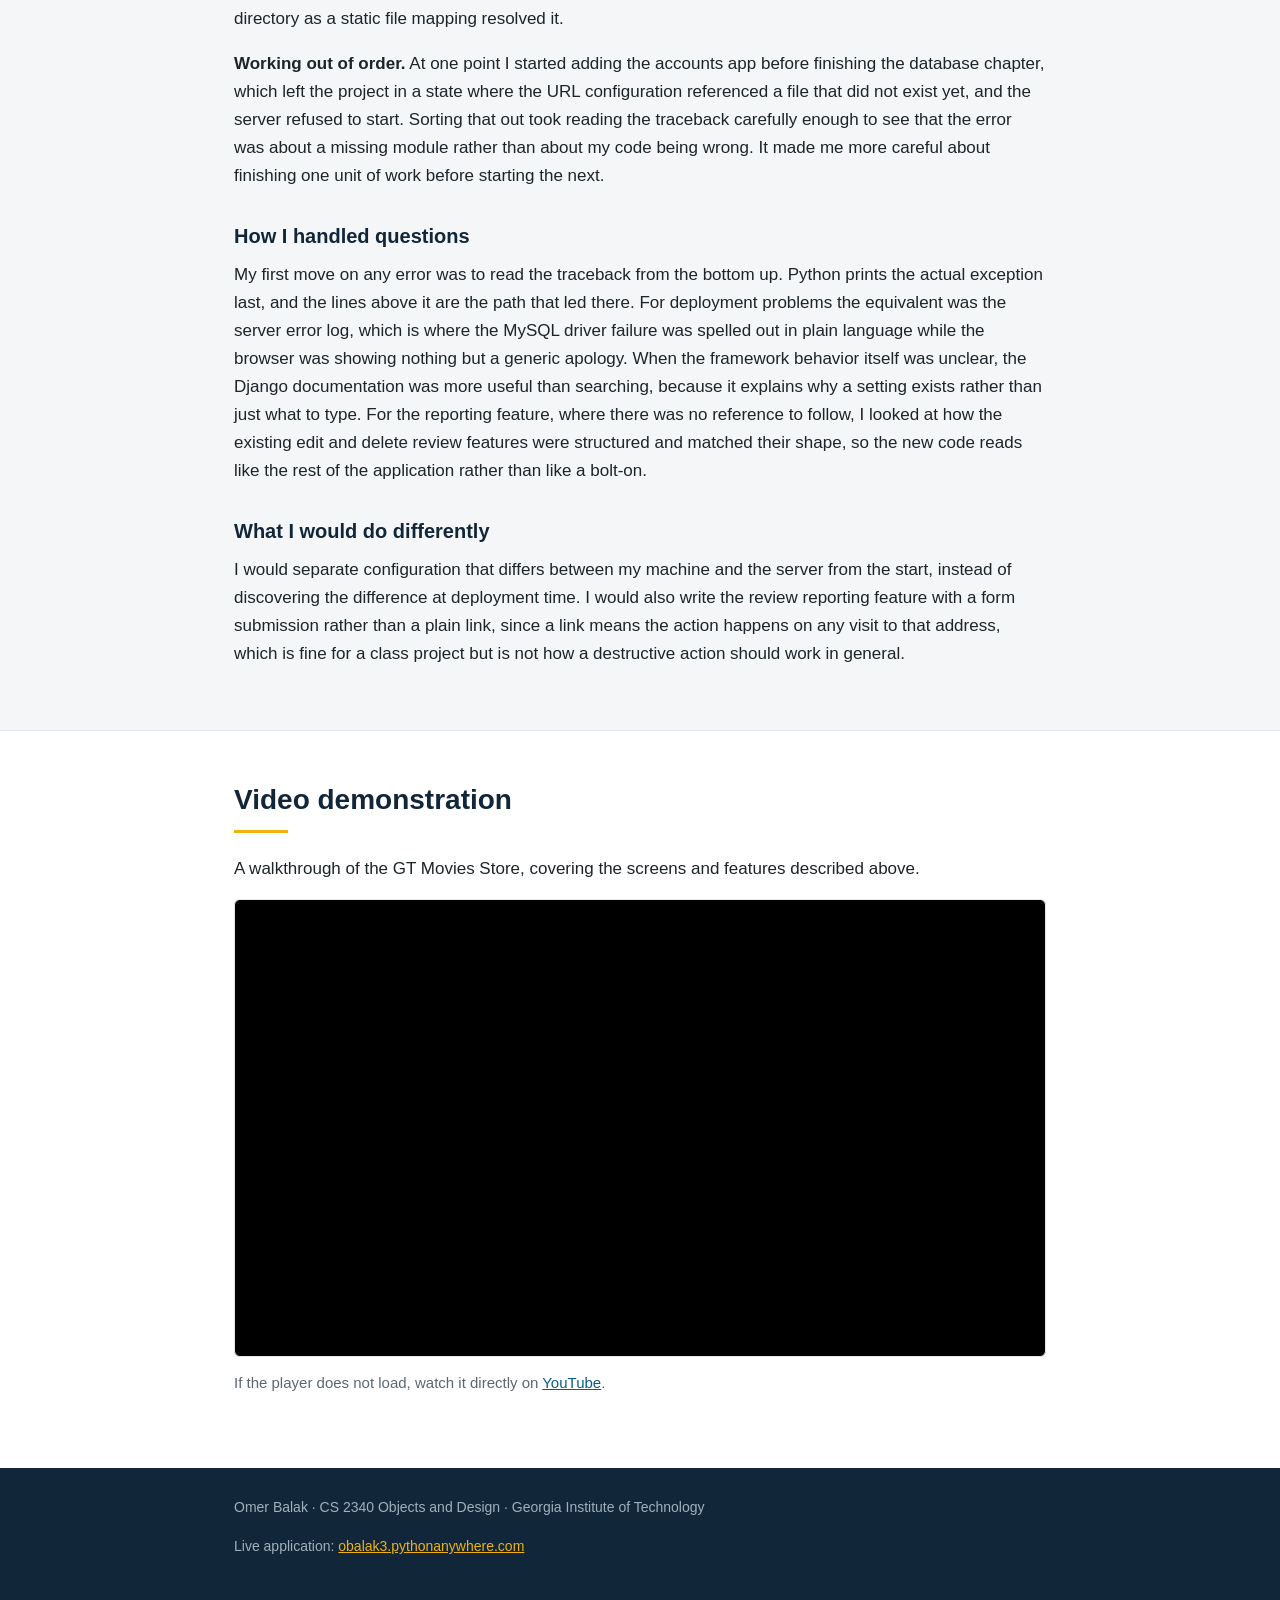
==== commit 3d58a0e0: "Embed demo video on project page" ====
--- a/project.html
+++ b/project.html
@@ -168,10 +168,11 @@
   <div class="wrap">
     <h2>Video demonstration</h2>
     <div class="rule"></div>
-    <div class="video-box">
-      <p><strong>Demo video coming soon.</strong></p>
-      <p>A walkthrough of the GT Movies Store and its features will be embedded here.</p>
+    <p>A walkthrough of the GT Movies Store, covering the screens and features described above.</p>
+    <div class="video-frame">
+      <iframe src="https://www.youtube-nocookie.com/embed/KuWRfQ2Mx_o" title="GT Movies Store demonstration" allow="accelerometer; autoplay; clipboard-write; encrypted-media; gyroscope; picture-in-picture; web-share" referrerpolicy="strict-origin-when-cross-origin" allowfullscreen></iframe>
     </div>
+    <p class="muted">If the player does not load, watch it directly on <a href="https://www.youtube.com/watch?v=KuWRfQ2Mx_o" target="_blank" rel="noopener">YouTube</a>.</p>
   </div>
 </section>
 
--- a/style.css
+++ b/style.css
@@ -221,14 +221,25 @@
 
 td.num { width: 62px; color: var(--muted); }
 
-/* Video placeholder */
-.video-box {
-  border: 2px dashed var(--line);
+/* Video */
+.video-frame {
+  position: relative;
+  width: 100%;
+  padding-top: 56.25%;
   border-radius: 6px;
-  padding: 44px 24px;
-  text-align: center;
-  color: var(--muted);
-  background: var(--wash);
+  overflow: hidden;
+  background: #000;
+  border: 1px solid var(--line);
+  margin-bottom: 14px;
+}
+
+.video-frame iframe {
+  position: absolute;
+  top: 0;
+  left: 0;
+  width: 100%;
+  height: 100%;
+  border: 0;
 }
 
 /* Footer */
